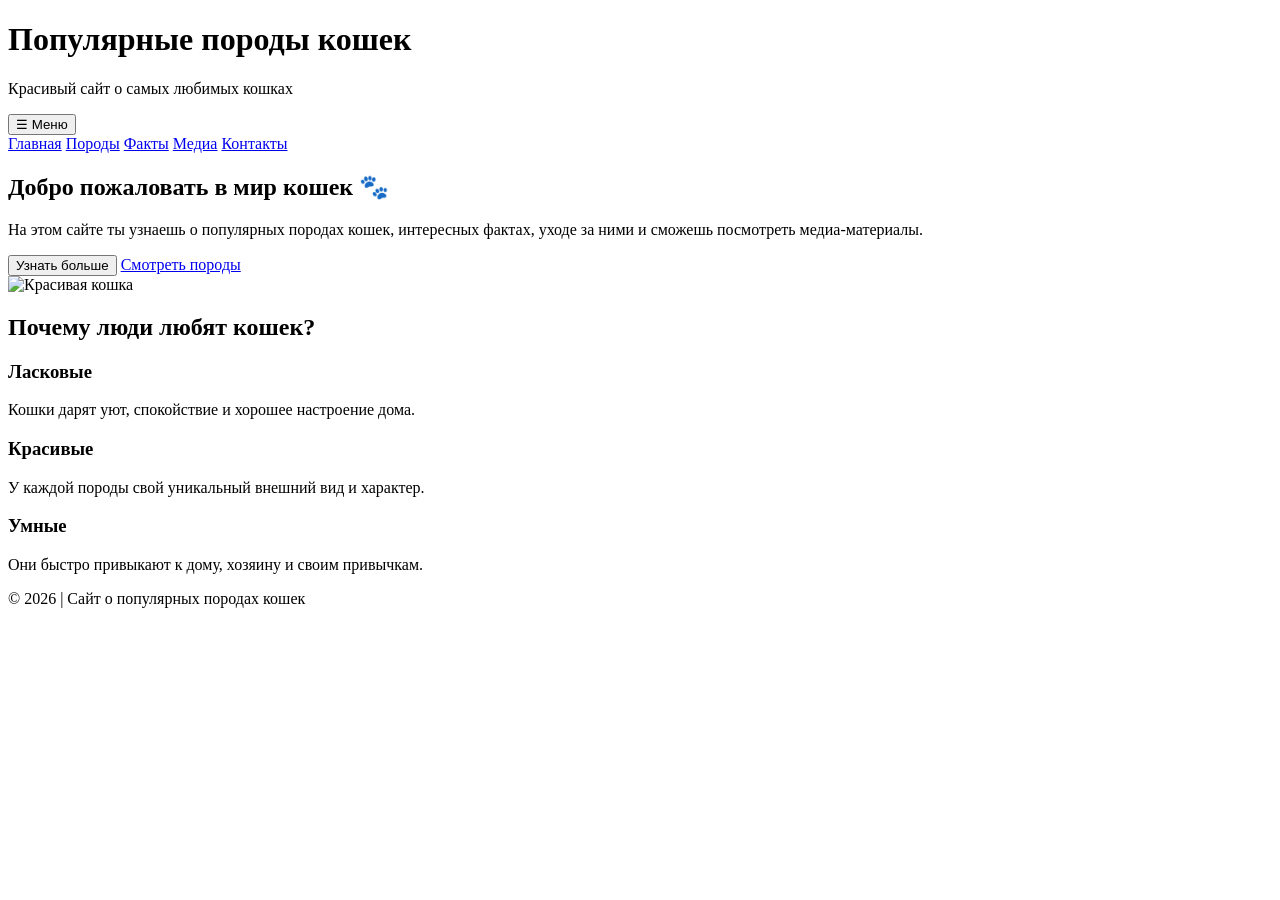
==== index.html @ dce23e1a "Add files via upload" ====
<!DOCTYPE html>
<html lang="ru">
<head>
  <meta charset="UTF-8">
  <meta name="viewport" content="width=device-width, initial-scale=1.0">
  <title>Популярные породы кошек</title>
  <link rel="stylesheet" href="css/style.css">
</head>
<body>
  <header class="site-header">
    <div class="container">
      <h1>Популярные породы кошек</h1>
      <p class="subtitle">Красивый сайт о самых любимых кошках</p>

      <button class="menu-toggle" onclick="toggleMenu()">☰ Меню</button>

      <nav id="navMenu" class="nav">
        <a href="index.html">Главная</a>
        <a href="pages/breeds.html">Породы</a>
        <a href="pages/facts.html">Факты</a>
        <a href="pages/media.html">Медиа</a>
        <a href="pages/contacts.html">Контакты</a>
      </nav>
    </div>
  </header>

  <main class="container">
    <section class="hero">
      <div class="hero-text">
        <h2>Добро пожаловать в мир кошек 🐾</h2>
        <p>
          На этом сайте ты узнаешь о популярных породах кошек, интересных фактах,
          уходе за ними и сможешь посмотреть медиа-материалы.
        </p>
        <div class="hero-buttons">
          <button class="btn primary" onclick="showMessage()">Узнать больше</button>
          <a class="btn secondary" href="pages/breeds.html">Смотреть породы</a>
        </div>
      </div>

      <div class="hero-card floating">
        <img src="images/cat1.jpg" alt="Красивая кошка">
      </div>
    </section>

    <section class="cards-section">
      <h2>Почему люди любят кошек?</h2>
      <div class="cards">
        <div class="card">
          <h3>Ласковые</h3>
          <p>Кошки дарят уют, спокойствие и хорошее настроение дома.</p>
        </div>
        <div class="card">
          <h3>Красивые</h3>
          <p>У каждой породы свой уникальный внешний вид и характер.</p>
        </div>
        <div class="card">
          <h3>Умные</h3>
          <p>Они быстро привыкают к дому, хозяину и своим привычкам.</p>
        </div>
      </div>
    </section>
  </main>

  <footer class="site-footer">
    <p>© 2026 | Сайт о популярных породах кошек</p>
  </footer>

  <script src="js/script.js"></script>
</body>
</html>
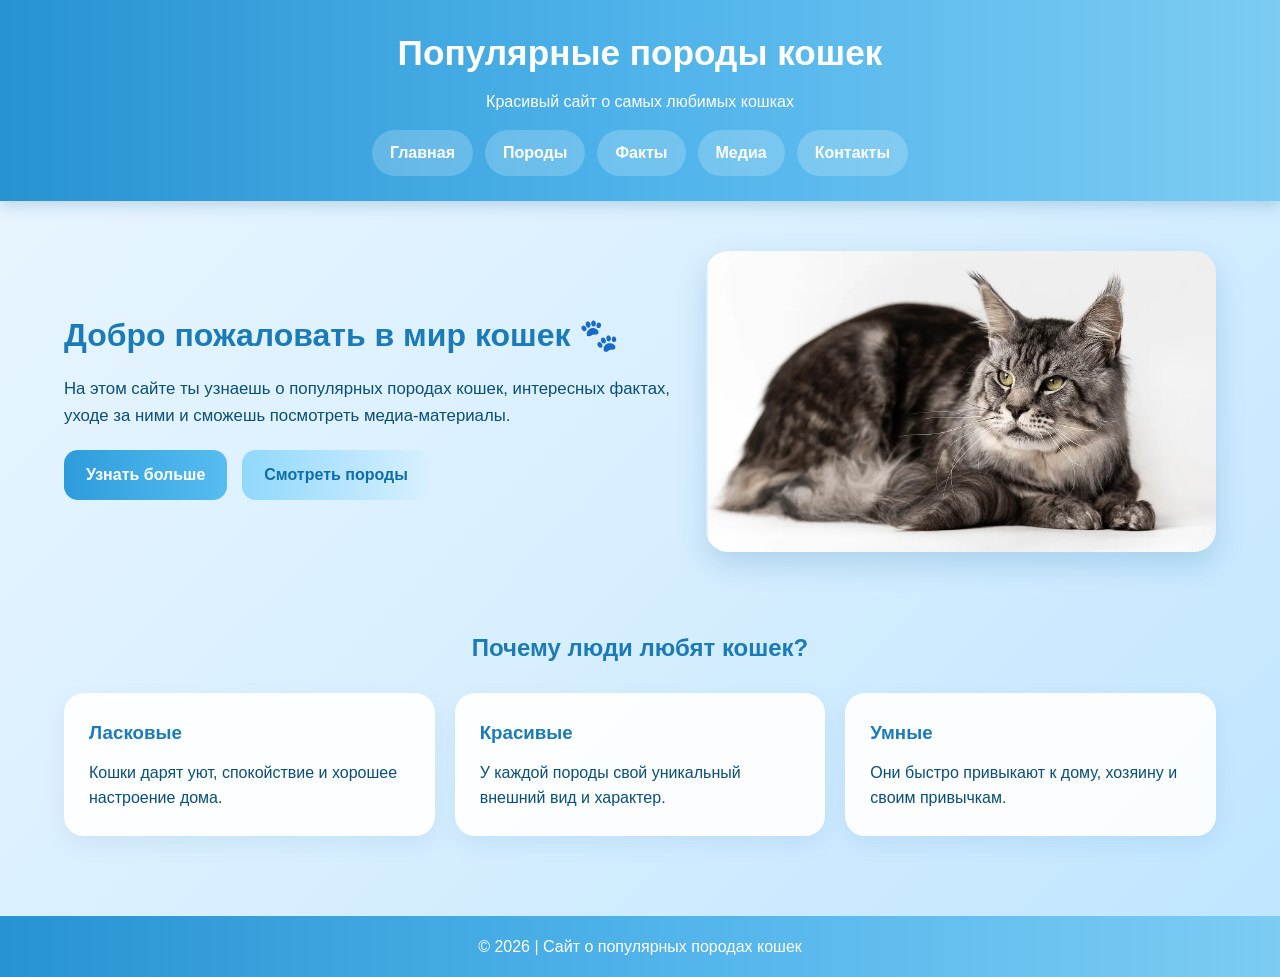
==== commit e70074cf: "Update index.html" ====
--- a/index.html
+++ b/index.html
@@ -4,6 +4,7 @@
   <meta charset="UTF-8">
   <meta name="viewport" content="width=device-width, initial-scale=1.0">
   <title>Популярные породы кошек</title>
+  <link rel="icon" href="images/logo.png">
   <link rel="stylesheet" href="css/style.css">
 </head>
 <body>
@@ -68,4 +69,4 @@
 
   <script src="js/script.js"></script>
 </body>
-</html>+</html>
--- a/css/style.css
+++ b/css/style.css
@@ -0,0 +1,408 @@
+* {
+  margin: 0;
+  padding: 0;
+  box-sizing: border-box;
+}
+
+body {
+  font-family: Arial, sans-serif;
+  background: linear-gradient(135deg, #eaf6ff, #d8efff, #bfe5ff);
+  color: #0b4f75;
+  line-height: 1.6;
+  transition: background 0.4s ease;
+}
+
+.container {
+  width: 90%;
+  max-width: 1200px;
+  margin: 0 auto;
+}
+
+.site-header {
+  background: linear-gradient(90deg, #2793d1, #4fb3ea, #7cccf3);
+  color: white;
+  text-align: center;
+  padding: 25px 0;
+  box-shadow: 0 4px 15px rgba(0, 80, 130, 0.2);
+}
+
+.site-header h1 {
+  font-size: 2.2rem;
+  margin-bottom: 8px;
+}
+
+.subtitle {
+  font-size: 1rem;
+  margin-bottom: 12px;
+}
+
+.menu-toggle {
+  display: none;
+  margin-top: 10px;
+  background: white;
+  color: #1f78b4;
+  border: none;
+  padding: 10px 16px;
+  border-radius: 10px;
+  font-weight: bold;
+  cursor: pointer;
+}
+
+.nav {
+  display: flex;
+  justify-content: center;
+  flex-wrap: wrap;
+  gap: 12px;
+  margin-top: 15px;
+}
+
+.nav a {
+  text-decoration: none;
+  color: white;
+  background: rgba(255, 255, 255, 0.2);
+  padding: 10px 18px;
+  border-radius: 30px;
+  transition: 0.3s;
+  font-weight: bold;
+}
+
+.nav a:hover {
+  background: white;
+  color: #1f78b4;
+  transform: translateY(-2px) scale(1.05);
+}
+
+.hero {
+  display: grid;
+  grid-template-columns: 1.2fr 1fr;
+  gap: 30px;
+  align-items: center;
+  padding: 50px 0;
+}
+
+.hero-text h2 {
+  font-size: 2rem;
+  color: #1b7bb8;
+  margin-bottom: 15px;
+}
+
+.hero-text p {
+  margin-bottom: 20px;
+  font-size: 1.05rem;
+}
+
+.hero-buttons {
+  display: flex;
+  gap: 15px;
+  flex-wrap: wrap;
+}
+
+.hero-card img,
+img {
+  width: 100%;
+  max-width: 100%;
+  height: auto;
+  border-radius: 22px;
+  box-shadow: 0 12px 30px rgba(0, 90, 150, 0.18);
+}
+
+.btn {
+  display: inline-block;
+  text-decoration: none;
+  border: none;
+  padding: 12px 22px;
+  border-radius: 14px;
+  font-size: 1rem;
+  cursor: pointer;
+  transition: 0.3s;
+  font-weight: bold;
+}
+
+.btn:hover {
+  transform: scale(1.06);
+  box-shadow: 0 8px 18px rgba(0, 80, 130, 0.15);
+}
+
+.primary {
+  background: linear-gradient(90deg, #2d9cdb, #57bdf1);
+  color: white;
+}
+
+.secondary {
+  background: linear-gradient(90deg, #90d8fb, #d7f0ff);
+  color: #0f6ea7;
+}
+
+.cards-section {
+  padding: 20px 0 50px;
+}
+
+.cards-section h2 {
+  text-align: center;
+  margin-bottom: 25px;
+  color: #1b7bb8;
+}
+
+.cards {
+  display: grid;
+  grid-template-columns: repeat(3, 1fr);
+  gap: 20px;
+}
+
+.card,
+.big-card {
+  background: rgba(255, 255, 255, 0.92);
+  border-radius: 20px;
+  padding: 25px;
+  box-shadow: 0 8px 22px rgba(0, 90, 150, 0.08);
+  transition: 0.3s;
+}
+
+.card:hover,
+.big-card:hover {
+  transform: translateY(-6px);
+}
+
+.card h3,
+.big-card h2 {
+  color: #1b7bb8;
+  margin-bottom: 12px;
+}
+
+.table-wrapper {
+  overflow-x: auto;
+  margin-top: 20px;
+}
+
+.cat-table {
+  width: 100%;
+  border-collapse: collapse;
+  background: white;
+  border-radius: 18px;
+  overflow: hidden;
+  box-shadow: 0 10px 24px rgba(0, 90, 150, 0.12);
+}
+
+.cat-table thead {
+  background: linear-gradient(90deg, #2396d3, #63c2ee);
+  color: white;
+}
+
+.cat-table th,
+.cat-table td {
+  padding: 16px;
+  text-align: center;
+}
+
+.cat-table tbody tr:nth-child(even) {
+  background: #eef8ff;
+}
+
+.cat-table tbody tr:nth-child(odd) {
+  background: #dff2ff;
+}
+
+.cat-table tbody tr:hover {
+  background: #b8e3fa;
+  transition: 0.3s;
+}
+
+.pretty-list {
+  margin-top: 15px;
+  padding-left: 22px;
+}
+
+.pretty-list li {
+  margin-bottom: 10px;
+}
+
+.media-grid {
+  display: grid;
+  grid-template-columns: 1fr 1fr;
+  gap: 20px;
+  margin: 30px 0;
+}
+
+video,
+audio,
+iframe {
+  width: 100%;
+  max-width: 100%;
+}
+
+.form-section {
+  display: flex;
+  justify-content: center;
+  padding: 40px 0;
+}
+
+.contact-form {
+  width: 100%;
+  max-width: 600px;
+  background: rgba(255, 255, 255, 0.94);
+  padding: 30px;
+  border-radius: 20px;
+  box-shadow: 0 10px 25px rgba(0, 90, 150, 0.1);
+}
+
+.contact-form h2 {
+  text-align: center;
+  margin-bottom: 20px;
+  color: #1b7bb8;
+}
+
+.contact-form input,
+.contact-form select,
+.contact-form textarea {
+  width: 100%;
+  margin-bottom: 15px;
+  padding: 14px;
+  border: 2px solid #97d7f7;
+  border-radius: 12px;
+  outline: none;
+  font-size: 1rem;
+  transition: 0.3s;
+}
+
+.contact-form input:focus,
+.contact-form select:focus,
+.contact-form textarea:focus {
+  border-color: #2d9cdb;
+  box-shadow: 0 0 10px rgba(45, 156, 219, 0.2);
+}
+
+.site-footer {
+  margin-top: 30px;
+  text-align: center;
+  padding: 18px;
+  background: linear-gradient(90deg, #2793d1, #4fb3ea, #7cccf3);
+  color: white;
+}
+
+.floating {
+  animation: floatCat 3s ease-in-out infinite;
+}
+
+@keyframes floatCat {
+  0% { transform: translateY(0); }
+  50% { transform: translateY(-12px); }
+  100% { transform: translateY(0); }
+}
+
+/* Планшет */
+@media (max-width: 900px) {
+  .hero {
+    grid-template-columns: 1fr;
+    text-align: center;
+  }
+
+  .cards {
+    grid-template-columns: 1fr 1fr;
+  }
+
+  .media-grid {
+    grid-template-columns: 1fr;
+  }
+}
+
+/* Телефон */
+@media (max-width: 768px) {
+  .menu-toggle {
+    display: inline-block;
+  }
+
+  .nav {
+    display: none;
+    flex-direction: column;
+    align-items: center;
+    width: 100%;
+  }
+
+  .nav.show {
+    display: flex;
+  }
+
+  .site-header h1 {
+    font-size: 1.6rem;
+  }
+
+  .hero {
+    grid-template-columns: 1fr;
+    padding: 30px 0;
+  }
+
+  .hero-text h2 {
+    font-size: 1.5rem;
+  }
+
+  .hero-buttons {
+    flex-direction: column;
+    align-items: stretch;
+  }
+
+  .cards {
+    grid-template-columns: 1fr;
+  }
+
+  .card,
+  .big-card,
+  .contact-form {
+    padding: 18px;
+  }
+
+  .cat-table th,
+  .cat-table td {
+    padding: 10px;
+    font-size: 0.9rem;
+  }
+
+  iframe {
+    height: 220px;
+  }
+
+  .btn {
+    width: 100%;
+    text-align: center;
+  }
+}
+
+/* Очень маленький экран */
+@media (max-width: 480px) {
+  .container {
+    width: 94%;
+  }
+
+  .site-header {
+    padding: 18px 0;
+  }
+
+  .site-header h1 {
+    font-size: 1.3rem;
+  }
+
+  .subtitle {
+    font-size: 0.9rem;
+  }
+
+  .hero-text h2 {
+    font-size: 1.25rem;
+  }
+
+  .hero-text p,
+  .card p,
+  .big-card p,
+  .pretty-list li {
+    font-size: 0.95rem;
+  }
+
+  .contact-form input,
+  .contact-form select,
+  .contact-form textarea {
+    font-size: 0.95rem;
+    padding: 12px;
+  }
+
+  iframe {
+    height: 190px;
+  }
+}
